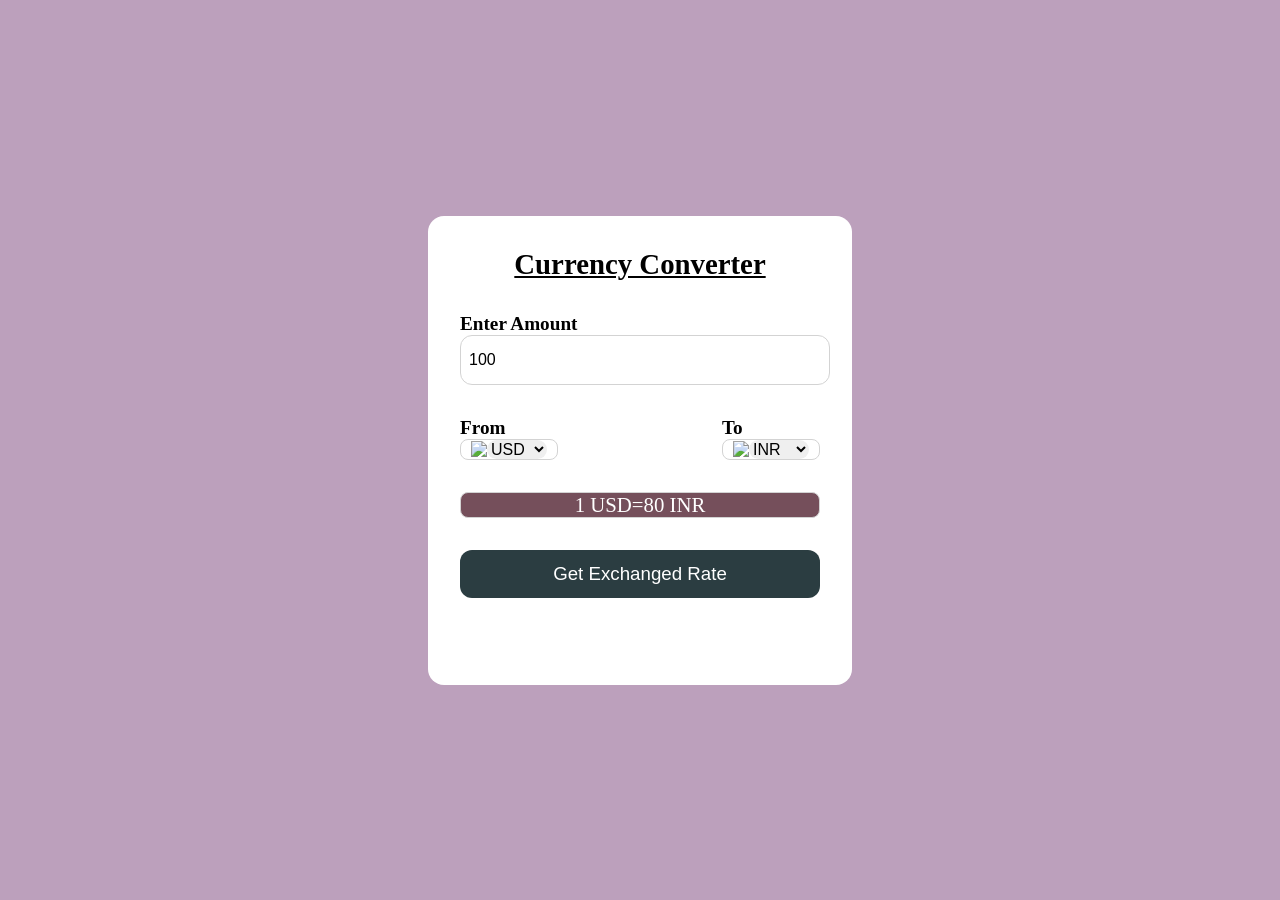
==== index.html @ 075a8ca4 "rename files for deployment" ====
<!DOCTYPE html>
<html lang="en">
<head>
    <meta charset="UTF-8">
    <meta name="viewport" content="width=device-width, initial-scale=1.0">
    <title>Document</title>
    <link href="js.css"  rel="stylesheet">
    <link rel="stylesheet" href="https://cdnjs.cloudflare.com/ajax/libs/font-awesome/7.0.1/css/all.min.css" integrity="sha512-2SwdPD6INVrV/lHTZbO2nodKhrnDdJK9/kg2XD1r9uGqPo1cUbujc+IYdlYdEErWNu69gVcYgdxlmVmzTWnetw==" crossorigin="anonymous" referrerpolicy="no-referrer" />
</head>
<body>
    <div class="container">
        <h2>Currency Converter</h2>
        <form>
            <div class="amount">
                <p>Enter Amount</p>
                <input value="100" type="text"/>
            </div>
            <div class="dropdown">
                <div class="from">
                    <p>From</p>
                    <div class="select-container">
                        <img src="https://flagsapi.com/US/flat/64.png">
                        <select name="from">
                           
                        </select>
                    </div>
                </div>
                <i class="fa-solid fa-right-left"></i>
                 <div class="to">
                    <p>To</p>
                    <div class="select-container">
                        <img src="https://flagsapi.com/IN/flat/64.png">
                        <select name="to">
                        </select>
                    </div>
                </div>
            </div>
            <div class="msg">1 USD=80 INR</div>
            <button>Get Exchanged Rate</button>
        </form>
    </div>
</body>
<script src="code.js"></script>
<script src ="js.js"></script>
</html>
---- js.css ----
*{
    margin: 0%;
    padding: 0%;
}
body{
    display: flex;
    justify-content: center;
    align-items: center;
    min-height: 100vh;
    background-color: #BCA0BC;
}
.container{
    background-color: white;
    padding: 2rem;
    border-radius: 1rem;
    min-height: 45vh;
    width: 40vh;
    
}
h2{
    display: flex;
    justify-content: center;
    align-items: center;
    font-size: 1.8rem;
    text-decoration: underline;
    
}
form{
margin: 2rem 0 1rem 0;
}
form select,button,input{
    width: 100%;
    border: none;
    outline: none;
    border-radius: 0.75rem;
}
form input{
    border: 1px solid lightgray;
    font-size: 1rem;
    height: 3rem;
    padding-left: 0.5rem;
}
.dropdown{
    display: flex;
    justify-content: space-between;
    align-items: center;
    margin-top: 2rem;
}
.dropdown i{
    font-size: 2rem;
    margin-top:1rem ;
}
.select-container img{
max-width: 2rem;
}
.select-container{
    display: flex;
    justify-content: center;
    align-items: center;
    border-radius: 0.5rem;
    border: 1px solid lightgray;
    width: 6rem;

}

.select-container select{
    font-size: 1rem;
    width: auto;;
}

.msg{
    margin: 2rem 0 2rem 0;
    font-size: 1.3rem;
    display: flex;
    justify-content: center;
    align-items: center;
    border: 1px solid lightgrey;
    background-color:#754F5B;
    color: white;
    border-radius: 0.5rem;
}
form button{
    height: 3rem;
    background-color:#2B3D41 ;
    color: white;
    font-size: 1.17rem;
    cursor: pointer;
}
.amount{
    font-size: 1.2rem;
    font-weight:bold;
    font-family:Cambria, Cochin, Georgia, Times, 'Times New Roman', serif;
}
.from{
    font-size: 1.2rem;
    font-weight:bold;
    font-family:Cambria, Cochin, Georgia, Times, 'Times New Roman', serif;
}
.to{
    font-size: 1.2rem;
    font-weight:bold;
    font-family:Cambria, Cochin, Georgia, Times, 'Times New Roman', serif;
}
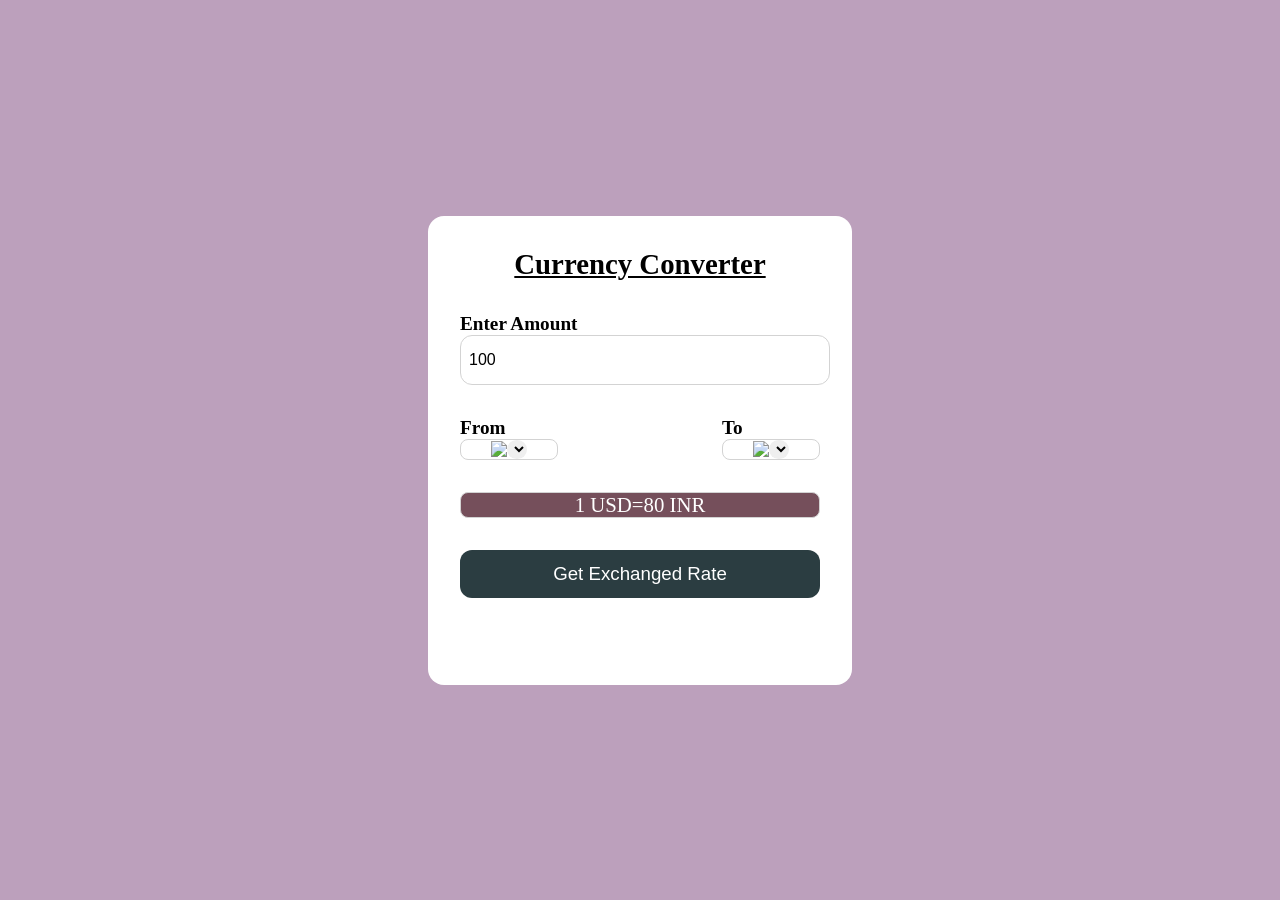
==== commit 8d5dc503: "Update index.html" ====
--- a/index.html
+++ b/index.html
@@ -4,7 +4,7 @@
     <meta charset="UTF-8">
     <meta name="viewport" content="width=device-width, initial-scale=1.0">
     <title>Document</title>
-    <link href="js.css"  rel="stylesheet">
+    <link href="style.css"  rel="stylesheet">
     <link rel="stylesheet" href="https://cdnjs.cloudflare.com/ajax/libs/font-awesome/7.0.1/css/all.min.css" integrity="sha512-2SwdPD6INVrV/lHTZbO2nodKhrnDdJK9/kg2XD1r9uGqPo1cUbujc+IYdlYdEErWNu69gVcYgdxlmVmzTWnetw==" crossorigin="anonymous" referrerpolicy="no-referrer" />
 </head>
 <body>
@@ -41,5 +41,6 @@
     </div>
 </body>
 <script src="code.js"></script>
-<script src ="js.js"></script>
-</html>+<script src ="script
+    .js"></script>
+</html>
--- a/style.css
+++ b/style.css
@@ -0,0 +1,103 @@
+*{
+    margin: 0%;
+    padding: 0%;
+}
+body{
+    display: flex;
+    justify-content: center;
+    align-items: center;
+    min-height: 100vh;
+    background-color: #BCA0BC;
+}
+.container{
+    background-color: white;
+    padding: 2rem;
+    border-radius: 1rem;
+    min-height: 45vh;
+    width: 40vh;
+    
+}
+h2{
+    display: flex;
+    justify-content: center;
+    align-items: center;
+    font-size: 1.8rem;
+    text-decoration: underline;
+    
+}
+form{
+margin: 2rem 0 1rem 0;
+}
+form select,button,input{
+    width: 100%;
+    border: none;
+    outline: none;
+    border-radius: 0.75rem;
+}
+form input{
+    border: 1px solid lightgray;
+    font-size: 1rem;
+    height: 3rem;
+    padding-left: 0.5rem;
+}
+.dropdown{
+    display: flex;
+    justify-content: space-between;
+    align-items: center;
+    margin-top: 2rem;
+}
+.dropdown i{
+    font-size: 2rem;
+    margin-top:1rem ;
+}
+.select-container img{
+max-width: 2rem;
+}
+.select-container{
+    display: flex;
+    justify-content: center;
+    align-items: center;
+    border-radius: 0.5rem;
+    border: 1px solid lightgray;
+    width: 6rem;
+
+}
+
+.select-container select{
+    font-size: 1rem;
+    width: auto;;
+}
+
+.msg{
+    margin: 2rem 0 2rem 0;
+    font-size: 1.3rem;
+    display: flex;
+    justify-content: center;
+    align-items: center;
+    border: 1px solid lightgrey;
+    background-color:#754F5B;
+    color: white;
+    border-radius: 0.5rem;
+}
+form button{
+    height: 3rem;
+    background-color:#2B3D41 ;
+    color: white;
+    font-size: 1.17rem;
+    cursor: pointer;
+}
+.amount{
+    font-size: 1.2rem;
+    font-weight:bold;
+    font-family:Cambria, Cochin, Georgia, Times, 'Times New Roman', serif;
+}
+.from{
+    font-size: 1.2rem;
+    font-weight:bold;
+    font-family:Cambria, Cochin, Georgia, Times, 'Times New Roman', serif;
+}
+.to{
+    font-size: 1.2rem;
+    font-weight:bold;
+    font-family:Cambria, Cochin, Georgia, Times, 'Times New Roman', serif;
+}
